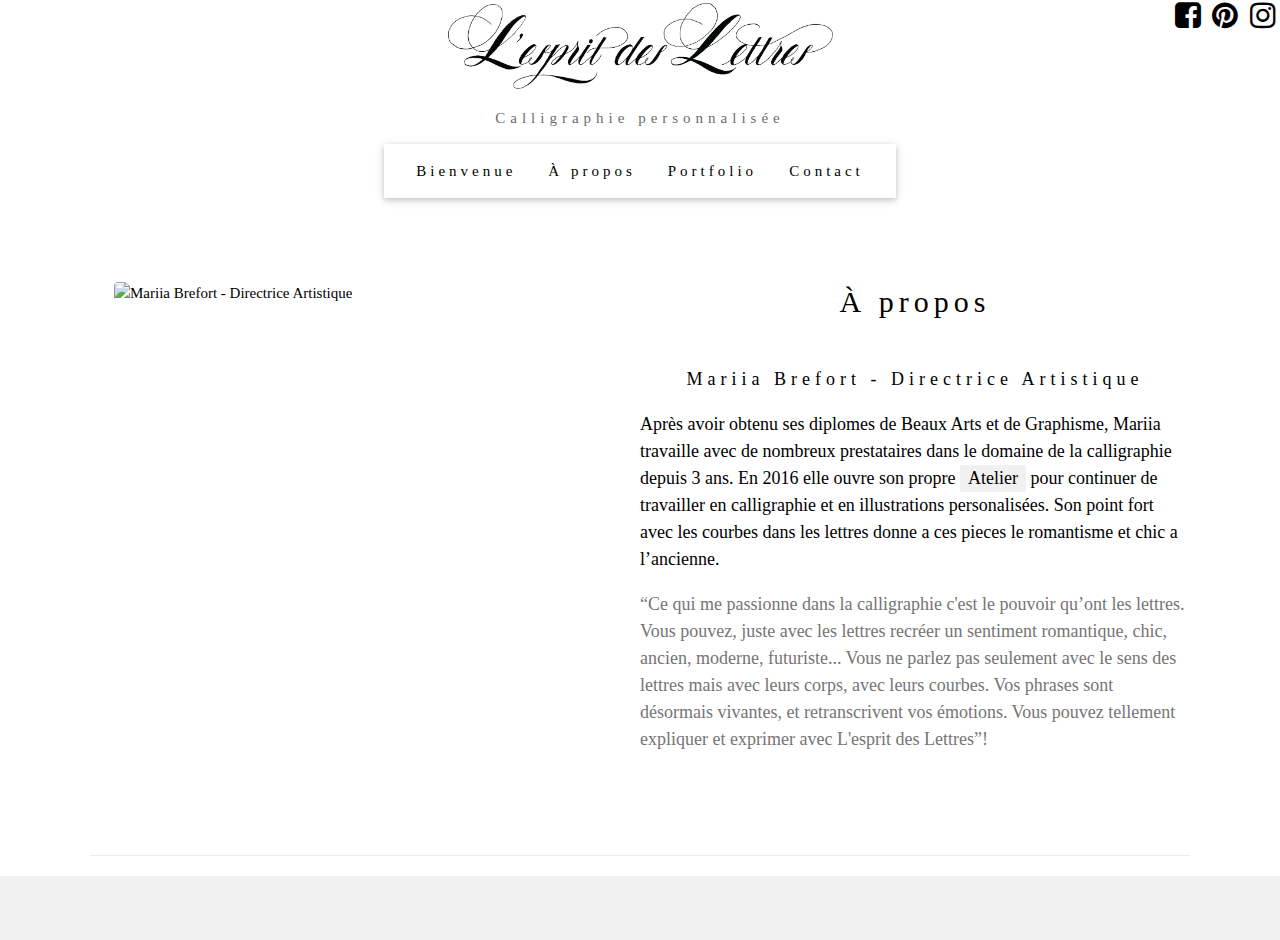
==== html/apropos.html @ 99dbe3fe "new version" ====
<!DOCTYPE html>
<html>
<title>W3.CSS Template</title>
<meta charset="UTF-8">
<meta name="viewport" content="width=device-width, initial-scale=1">
<link rel="stylesheet" href="https://www.w3schools.com/w3css/4/w3.css">
<link rel="stylesheet" href="https://cdnjs.cloudflare.com/ajax/libs/font-awesome/4.7.0/css/font-awesome.min.css">
<style>
body {font-family: "Times New Roman", Georgia, Serif;}
h1, h2, h3, h4, h5, h6 {
  font-family: "Playfair Display";
  letter-spacing: 5px;
}
</style>
<body>


<header class="w3-display-container w3-content w3-wide w3-right style="max-width:1920px;min-width:300px" id="home">
  	<a href="https://www.facebook.com/lespritdeslettres/" class="fa"><span class="fa fa-facebook-square fa-2x"></span></a>
	<a href="https://www.pinterest.fr/lespritdeslettres/?eq=lespritdes%20lett&etslf=9107" class="fa"><span class="fa fa-pinterest fa-2x"></span></a>
	<a href="https://www.instagram.com/lespritdeslettres/" class="fa"><span class="fa fa-instagram fa-2x"></span></a>
</header>
<!-- Header -->
<header class="w3-display-container w3-content w3-wide w3-center style="max-width:1920px;min-width:200px" id="home">
  <img class="w3-image" src="images/calligraphie2.png" alt="Calligraphie" style="width:40%" >
  <div class="w3-display-bottom w3-center w3-padding-small w3-opacity">
    <h1 class="w3-medium">Calligraphie personnalisée</h1>
  </div>
</header>

<script>
var myIndex = 0;
carousel();

function carousel() {
    var i;
    var x = document.getElementsByClassName("mySlides");
    for (i = 0; i < x.length; i++) {
       x[i].style.display = "none";  
    }
    myIndex++;
    if (myIndex > x.length) {myIndex = 1}    
    x[myIndex-1].style.display = "block";  
    setTimeout(carousel, 5000); // Change image every 5 seconds
}
</script>

<!-- Navbar (sit on top) -->
<div class="w3-center w3-wide" >
  <div class="w3-bar w3-white w3-padding w3-card w3-wide" style="letter-spacing:4px;">   
    <!-- Right-sided navbar links. Hide them on small screens -->
    <div class="w3-center w3-hide-small">
      <a href="index.html" class="w3-bar-item w3-button">Bienvenue</a>
      <a href="apropos.html" class="w3-bar-item w3-button">À propos</a>
      <a href="portfolio.html" class="w3-bar-item w3-button">Portfolio</a>
      <a href="#contact" class="w3-bar-item w3-button">Contact</a>
    </div>
  </div>
</div>

<!-- Page content -->
<div class="w3-content" style="max-width:1100px">
  <!-- About Section -->
  <div class="w3-row w3-padding-64" id="about">
    <div class="w3-col m6 w3-padding-large w3-hide-small">
     <img src="images/me.jpg" class="w3-round w3-image" alt="Mariia Brefort - Directrice Artistique" width="600" height="750">
    </div>

    <div class="w3-col m6 w3-padding-medium">
      <h2 class="w3-center">À propos</h1><br>
      <h5 class="w3-center">Mariia Brefort - Directrice Artistique</h5>
            <p class="w3-large">Après avoir obtenu ses diplomes de Beaux Arts et de Graphisme, Mariia travaille
              avec de nombreux prestataires dans le domaine de la calligraphie depuis 3 ans. En 2016 elle ouvre son propre
              <span class="w3-tag w3-light-grey">Atelier</span> pour continuer de travailler en calligraphie et en illustrations
              personalisées. Son point fort avec les courbes dans les lettres donne a ces pieces le
              romantisme et chic a l’ancienne.
              </p>
      <p class="w3-large w3-text-grey w3-hide-medium">“Ce qui me passionne dans la calligraphie c'est le pouvoir qu’ont les lettres. Vous
              pouvez, juste avec les lettres recréer un sentiment romantique, chic, ancien,
              moderne, futuriste... Vous ne parlez pas seulement avec le sens des lettres mais
              avec leurs corps, avec leurs courbes. Vos phrases sont désormais vivantes, et
              retranscrivent vos émotions. Vous pouvez tellement expliquer et exprimer avec
              L'esprit des Lettres”!</p>
    </div>
  </div>
  <hr>
  
<!-- End page content -->
</div>

<!-- Footer -->
<footer class="w3-center w3-light-grey w3-padding-32">
</footer>

</body>
</html>
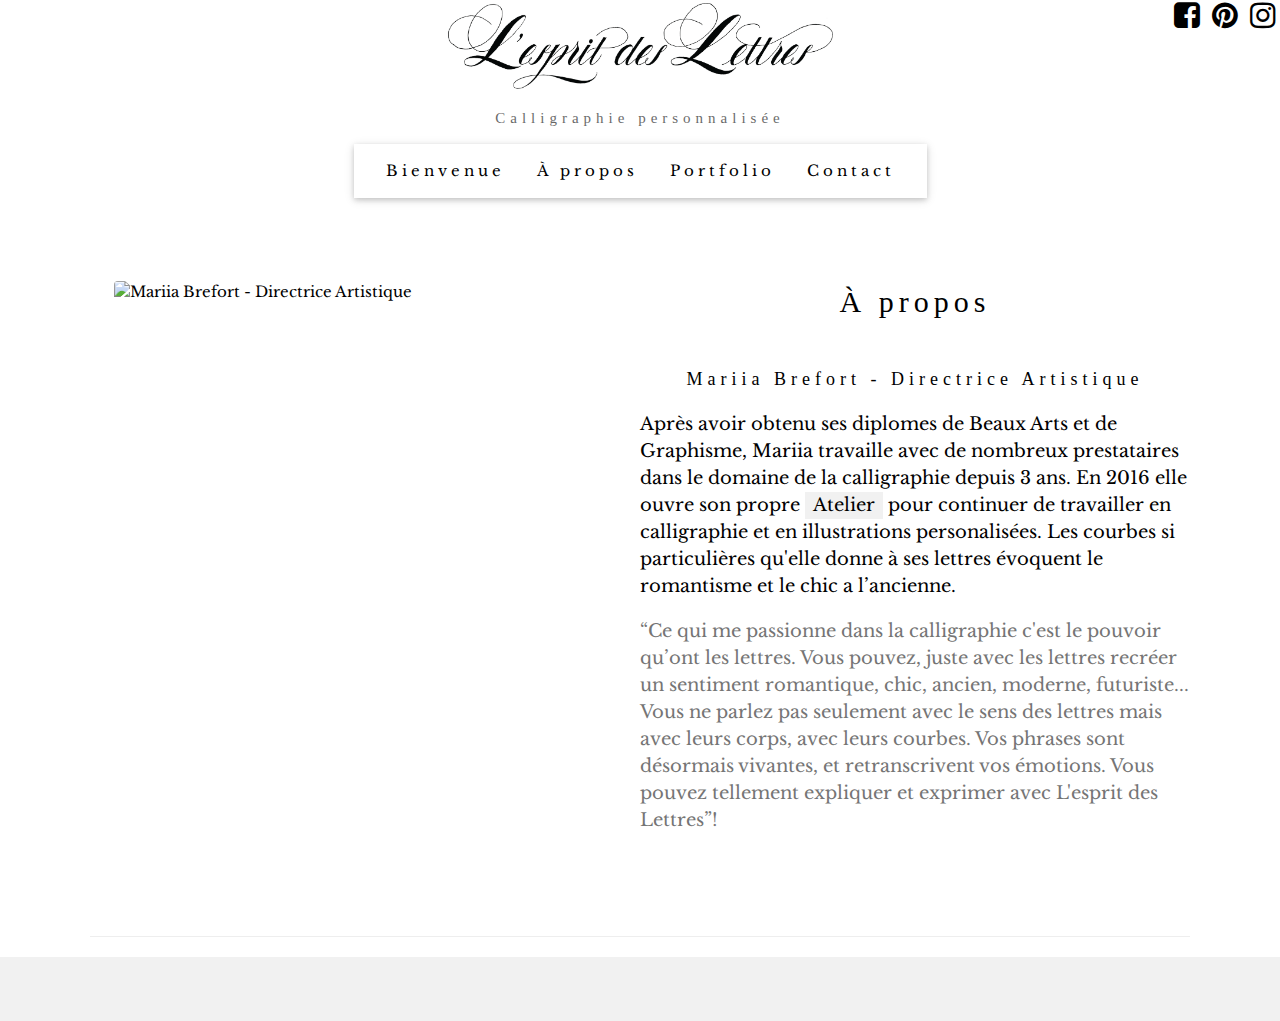
==== commit 8df017cd: "portofolio" ====
--- a/html/apropos.html
+++ b/html/apropos.html
@@ -5,8 +5,9 @@
 <meta name="viewport" content="width=device-width, initial-scale=1">
 <link rel="stylesheet" href="https://www.w3schools.com/w3css/4/w3.css">
 <link rel="stylesheet" href="https://cdnjs.cloudflare.com/ajax/libs/font-awesome/4.7.0/css/font-awesome.min.css">
+<link href='https://fonts.googleapis.com/css?family=Libre+Baskerville' rel='stylesheet'>
 <style>
-body {font-family: "Times New Roman", Georgia, Serif;}
+body {font-family: "Libre Baskerville"}
 h1, h2, h3, h4, h5, h6 {
   font-family: "Playfair Display";
   letter-spacing: 5px;
@@ -72,8 +73,8 @@
             <p class="w3-large">Après avoir obtenu ses diplomes de Beaux Arts et de Graphisme, Mariia travaille
               avec de nombreux prestataires dans le domaine de la calligraphie depuis 3 ans. En 2016 elle ouvre son propre
               <span class="w3-tag w3-light-grey">Atelier</span> pour continuer de travailler en calligraphie et en illustrations
-              personalisées. Son point fort avec les courbes dans les lettres donne a ces pieces le
-              romantisme et chic a l’ancienne.
+              personalisées. Les courbes si particulières qu'elle donne à ses lettres évoquent le
+              romantisme et le chic a l’ancienne.
               </p>
       <p class="w3-large w3-text-grey w3-hide-medium">“Ce qui me passionne dans la calligraphie c'est le pouvoir qu’ont les lettres. Vous
               pouvez, juste avec les lettres recréer un sentiment romantique, chic, ancien,
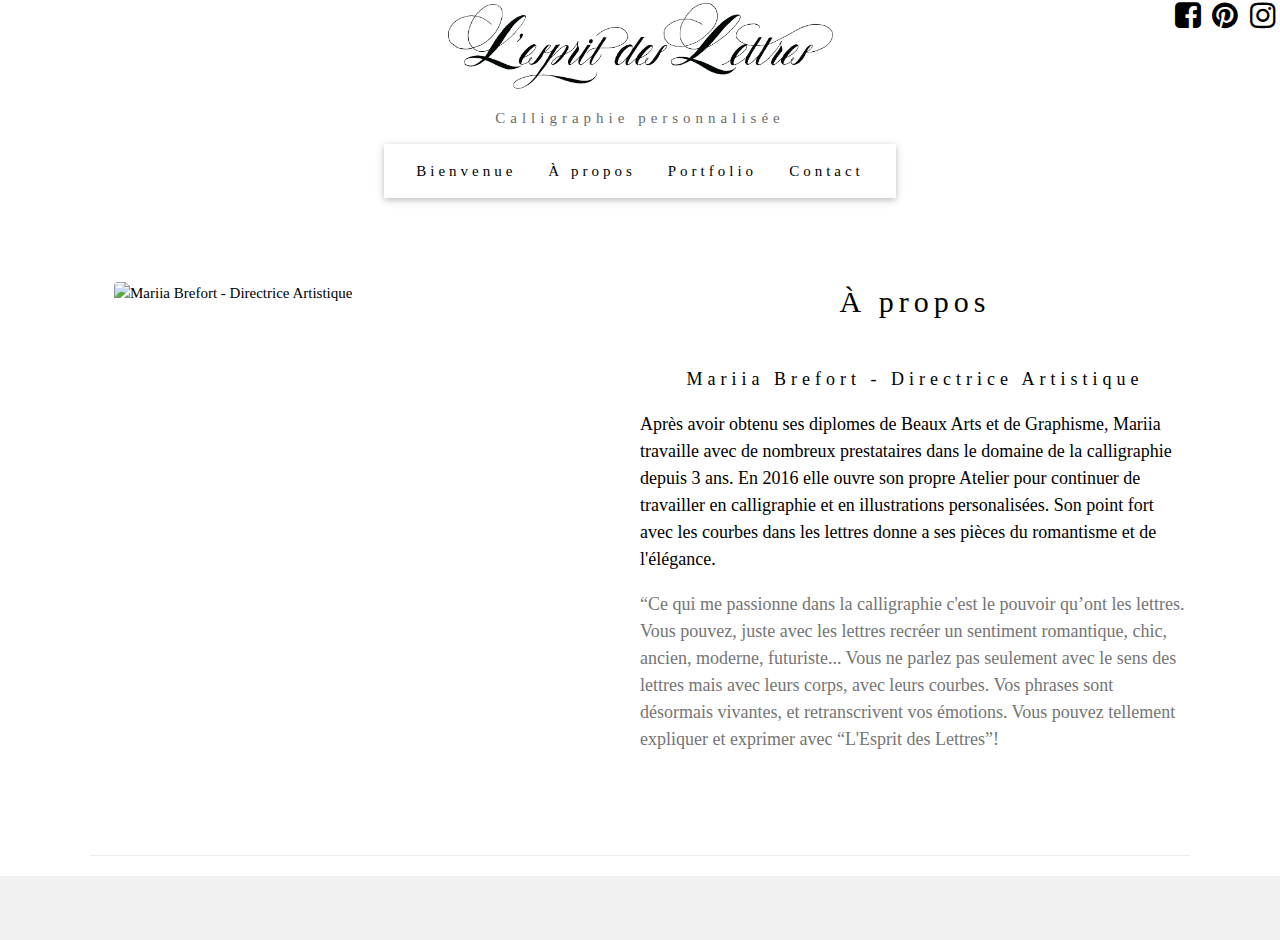
==== commit 405c1210: "new photo+template zoom photo" ====
--- a/html/apropos.html
+++ b/html/apropos.html
@@ -5,9 +5,8 @@
 <meta name="viewport" content="width=device-width, initial-scale=1">
 <link rel="stylesheet" href="https://www.w3schools.com/w3css/4/w3.css">
 <link rel="stylesheet" href="https://cdnjs.cloudflare.com/ajax/libs/font-awesome/4.7.0/css/font-awesome.min.css">
-<link href='https://fonts.googleapis.com/css?family=Libre+Baskerville' rel='stylesheet'>
 <style>
-body {font-family: "Libre Baskerville"}
+body {font-family: "Times New Roman", Georgia, Serif;}
 h1, h2, h3, h4, h5, h6 {
   font-family: "Playfair Display";
   letter-spacing: 5px;
@@ -72,16 +71,16 @@
       <h5 class="w3-center">Mariia Brefort - Directrice Artistique</h5>
             <p class="w3-large">Après avoir obtenu ses diplomes de Beaux Arts et de Graphisme, Mariia travaille
               avec de nombreux prestataires dans le domaine de la calligraphie depuis 3 ans. En 2016 elle ouvre son propre
-              <span class="w3-tag w3-light-grey">Atelier</span> pour continuer de travailler en calligraphie et en illustrations
-              personalisées. Les courbes si particulières qu'elle donne à ses lettres évoquent le
-              romantisme et le chic a l’ancienne.
+              Atelier pour continuer de travailler en calligraphie et en illustrations
+              personalisées. Son point fort avec les courbes dans les lettres donne a ses pièces du
+              romantisme et de l'élégance.
               </p>
       <p class="w3-large w3-text-grey w3-hide-medium">“Ce qui me passionne dans la calligraphie c'est le pouvoir qu’ont les lettres. Vous
               pouvez, juste avec les lettres recréer un sentiment romantique, chic, ancien,
               moderne, futuriste... Vous ne parlez pas seulement avec le sens des lettres mais
               avec leurs corps, avec leurs courbes. Vos phrases sont désormais vivantes, et
               retranscrivent vos émotions. Vous pouvez tellement expliquer et exprimer avec
-              L'esprit des Lettres”!</p>
+              “L'Esprit des Lettres”!</p>
     </div>
   </div>
   <hr>
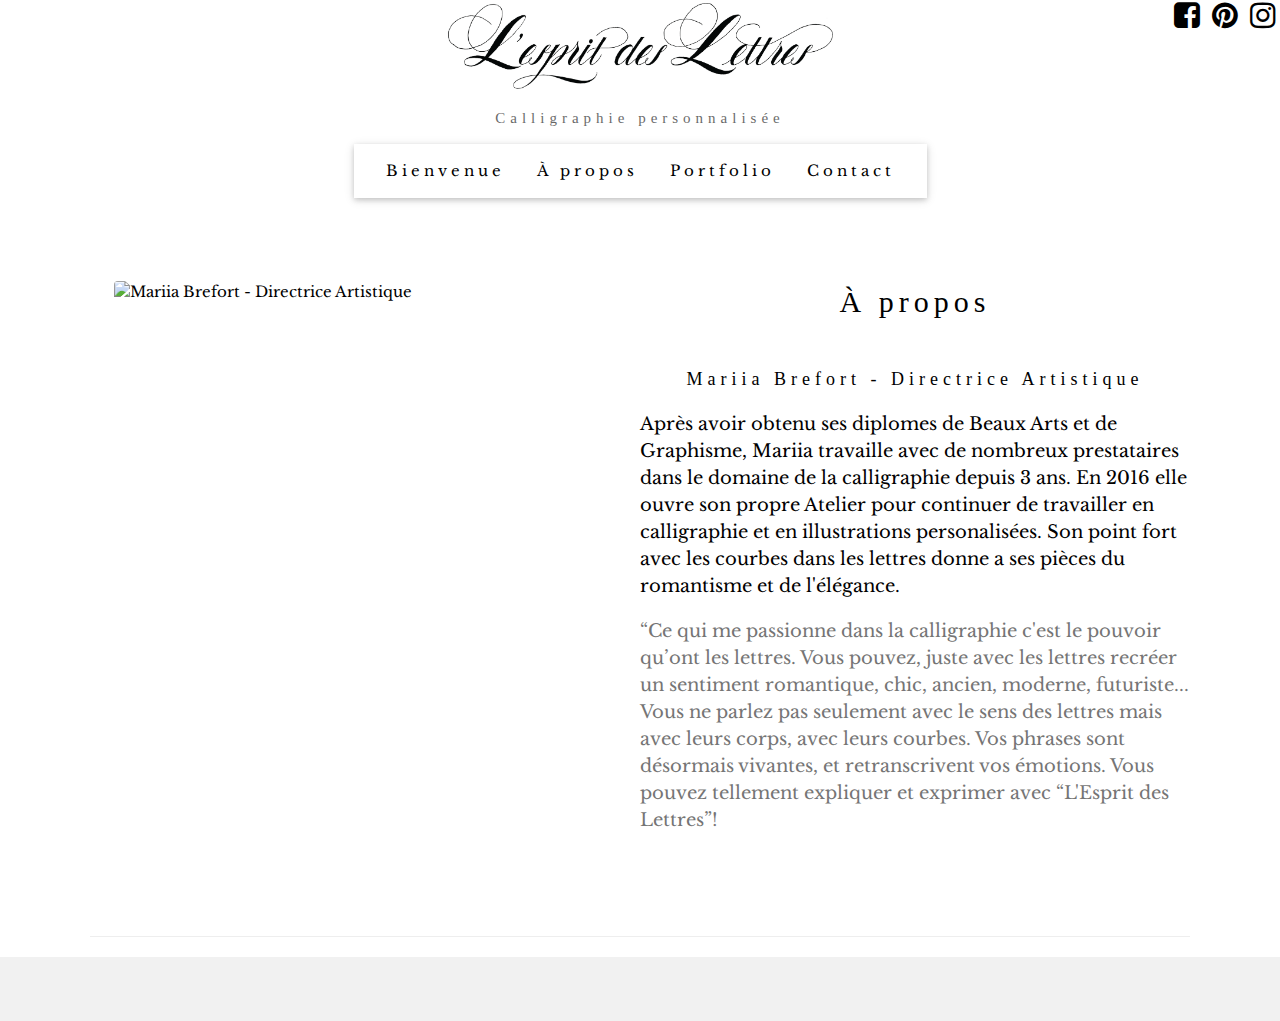
==== commit 3b207525: "Merge branch 'master' of https://github.com/qbrefort/lespritdeslettres" ====
--- a/html/apropos.html
+++ b/html/apropos.html
@@ -5,8 +5,9 @@
 <meta name="viewport" content="width=device-width, initial-scale=1">
 <link rel="stylesheet" href="https://www.w3schools.com/w3css/4/w3.css">
 <link rel="stylesheet" href="https://cdnjs.cloudflare.com/ajax/libs/font-awesome/4.7.0/css/font-awesome.min.css">
+<link href='https://fonts.googleapis.com/css?family=Libre+Baskerville' rel='stylesheet'>
 <style>
-body {font-family: "Times New Roman", Georgia, Serif;}
+body {font-family: "Libre Baskerville"}
 h1, h2, h3, h4, h5, h6 {
   font-family: "Playfair Display";
   letter-spacing: 5px;
@@ -53,7 +54,7 @@
       <a href="index.html" class="w3-bar-item w3-button">Bienvenue</a>
       <a href="apropos.html" class="w3-bar-item w3-button">À propos</a>
       <a href="portfolio.html" class="w3-bar-item w3-button">Portfolio</a>
-      <a href="#contact" class="w3-bar-item w3-button">Contact</a>
+      <a href="contact.html" class="w3-bar-item w3-button">Contact</a>
     </div>
   </div>
 </div>
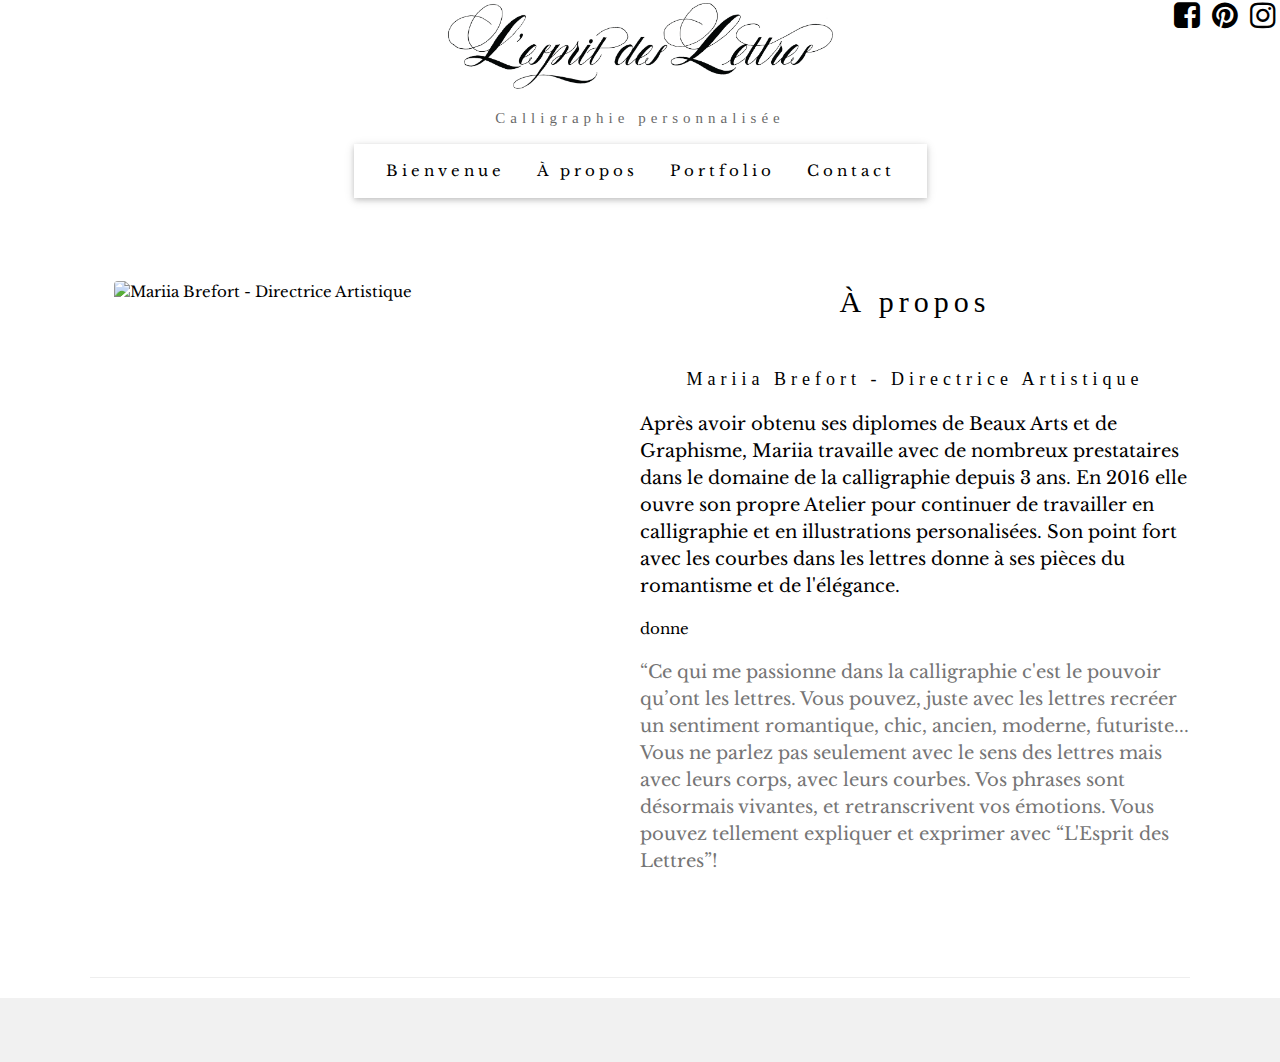
==== commit 5c8c6041: "fix typo" ====
--- a/html/apropos.html
+++ b/html/apropos.html
@@ -73,9 +73,9 @@
             <p class="w3-large">Après avoir obtenu ses diplomes de Beaux Arts et de Graphisme, Mariia travaille
               avec de nombreux prestataires dans le domaine de la calligraphie depuis 3 ans. En 2016 elle ouvre son propre
               Atelier pour continuer de travailler en calligraphie et en illustrations
-              personalisées. Son point fort avec les courbes dans les lettres donne a ses pièces du
+              personalisées. Son point fort avec les courbes dans les lettres donne à ses pièces du
               romantisme et de l'élégance.
-              </p>
+              </p>donne
       <p class="w3-large w3-text-grey w3-hide-medium">“Ce qui me passionne dans la calligraphie c'est le pouvoir qu’ont les lettres. Vous
               pouvez, juste avec les lettres recréer un sentiment romantique, chic, ancien,
               moderne, futuriste... Vous ne parlez pas seulement avec le sens des lettres mais
